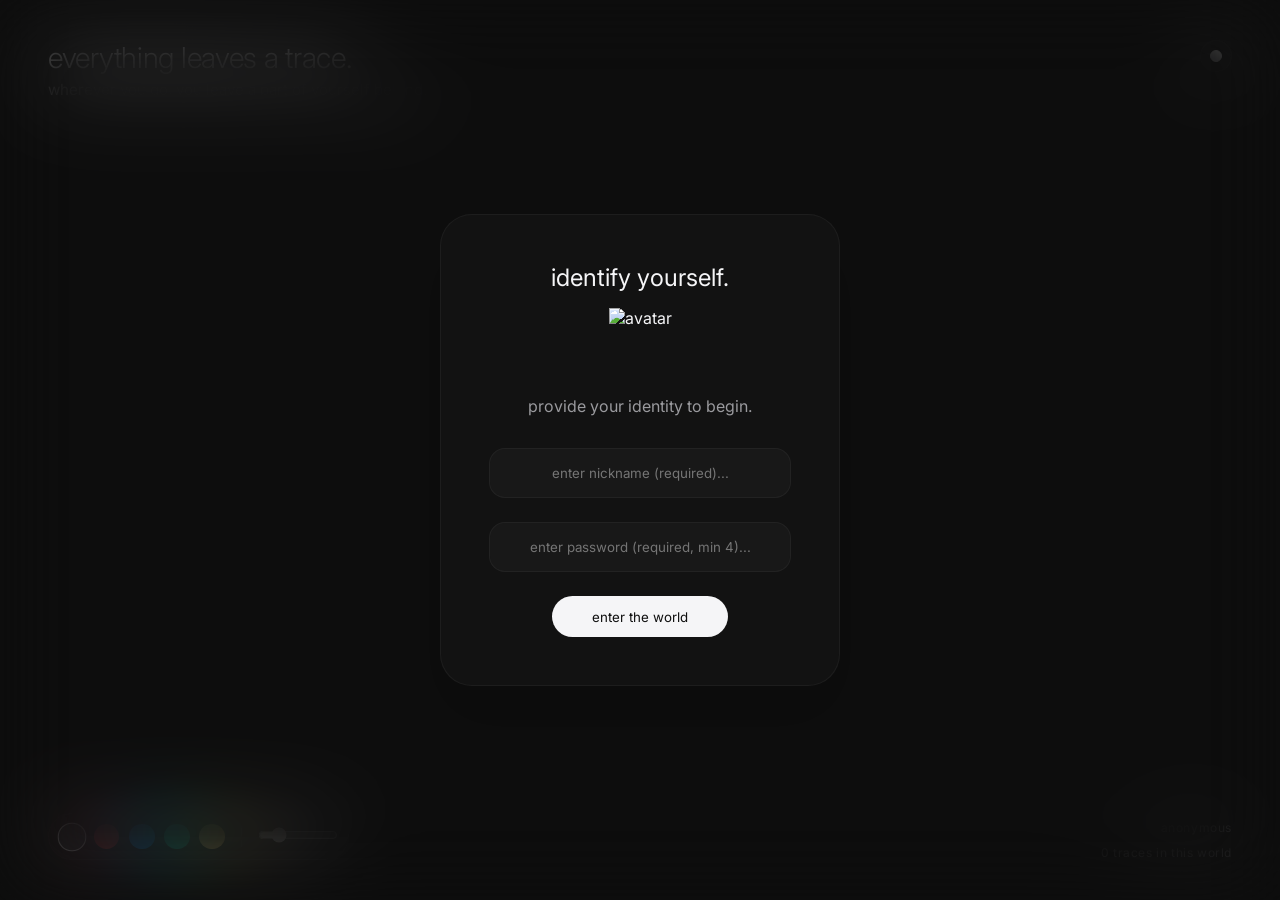
==== index.html @ c02dc0f2 "feat: bulletproof mandatory auth with server-side validation and 4-char password requirement" ====
<!DOCTYPE html>
<html lang="en">

<head>
    <meta charset="UTF-8">
    <meta name="viewport" content="width=device-width, initial-scale=1.0">
    <title>leaving a trace | every step matters</title>
    <script src="https://js.pusher.com/8.3.0/pusher.min.js"></script>
    <link rel="stylesheet" href="style.css">
</head>

<body data-theme="dark">
    <!-- identity setup modal -->
    <div id="identity-modal" class="modal">
        <div class="modal-content">
            <h2>identify yourself.</h2>
            <div id="setup-avatar-preview" class="pixel-avatar-small"
                style="margin: 0 auto 1.5rem auto; width: 64px; height: 64px;"></div>
            <p>provide your identity to begin.</p>
            <input type="text" id="nickname-input" placeholder="enter nickname (required)..." maxlength="15">
            <input type="password" id="user-password-input" placeholder="enter password (required, min 4)...">
            <button id="save-identity">enter the world</button>
        </div>
    </div>

    <!-- admin login modal -->
    <div id="admin-modal" class="modal hidden">
        <div class="modal-content">
            <h2>administrator access.</h2>
            <p>restricted world management</p>
            <input type="password" id="admin-password-input" placeholder="enter passphrase...">
            <button id="admin-login-btn">identify admin</button>
            <p id="admin-login-error" style="color: #d63031; font-size: 0.7rem; margin-top: 1rem; opacity: 0;"></p>
        </div>
    </div>

    <div id="app">
        <header>
            <div class="philosophical-header">
                <h1>everything leaves a trace.</h1>
                <p>wherever you go, you leave a part of yourself behind.</p>
                <button id="reset-btn" class="reset-link">clear this world</button>
            </div>
            <div class="top-right-controls">
                <button id="theme-toggle" class="icon-btn" aria-label="toggle theme">
                    <span class="mode-icon"></span>
                </button>
            </div>
        </header>

        <main id="trace-container">
            <div id="canvas-viewport">
                <div id="remote-cursors-layer" style="position: absolute; top:0; left:0; pointer-events: none;"></div>
                <canvas id="trace-canvas"></canvas>
            </div>

            <!-- hover tooltip -->
            <div id="trace-tooltip" class="tooltip hidden">
                <div id="tooltip-avatar" class="pixel-avatar-small"></div>
                <span id="tooltip-nickname"></span>
            </div>

            <div id="interface-overlay">
                <div class="controls-container">
                    <div class="color-picker">
                        <button class="color-btn active" data-color="#2d3436"
                            style="background-color: #2d3436;"></button>
                        <button class="color-btn" data-color="#d63031" style="background-color: #d63031;"></button>
                        <button class="color-btn" data-color="#0984e3" style="background-color: #0984e3;"></button>
                        <button class="color-btn" data-color="#00b894" style="background-color: #00b894;"></button>
                        <button class="color-btn" data-color="#fdcb6e" style="background-color: #fdcb6e;"></button>
                    </div>
                    <div class="divider"></div>
                    <div class="size-controls">
                        <input type="range" id="size-slider" min="4" max="24" value="8" step="1">
                    </div>
                </div>
            </div>
        </main>

        <footer>
            <div class="user-info">
                <div id="current-user-avatar" class="pixel-avatar-tiny"></div>
                <span id="current-user-nickname">anonymous</span>
            </div>
            <div class="stats">
                <span id="trace-count">0</span> traces in this world
            </div>
        </footer>
    </div>

    <link href="https://fonts.googleapis.com/css2?family=Inter:wght@300;400;500;600&display=swap" rel="stylesheet">
    <script src="app.js" type="module"></script>
</body>

</html>
---- style.css ----
:root {
    --bg-color: #fcfcfc;
    --text-primary: #1d1d1f;
    --text-secondary: #86868b;
    --accent: #2d3436;
    --picker-bg: rgba(255, 255, 255, 0.82);
    --font-sf: "SF Pro Display", "SF Pro Text", "Inter", -apple-system, BlinkMacSystemFont, "Segoe UI", Roboto, Helvetica, Arial, sans-serif;
    --modal-bg: rgba(255, 255, 255, 0.9);
}

[data-theme="dark"] {
    --bg-color: #0f0f0f;
    --text-primary: #f5f5f7;
    --text-secondary: #9a9a9e;
    --accent: #f5f5f7;
    --picker-bg: rgba(20, 20, 20, 0.85);
    --modal-bg: rgba(20, 20, 20, 0.95);
}

* {
    margin: 0;
    padding: 0;
    box-sizing: border-box;
    text-transform: lowercase;
}

body {
    font-family: var(--font-sf);
    background-color: var(--bg-color);
    color: var(--text-primary);
    overflow: hidden;
    height: 100vh;
    width: 100vw;
    transition: background-color 0.4s ease;
    cursor: crosshair;

    /* REPEATING TEXTURE - MOVED FROM BEFORE TO BODY FOR VISIBILITY */
    background-image: url("https://images.unsplash.com/photo-1586075010633-247fe1bd693b?auto=format&fit=crop&q=80&w=2000");
    background-repeat: repeat;
    background-size: 1000px;
    background-attachment: fixed;
}

[data-theme="dark"] body {
    background-blend-mode: soft-light;
    filter: brightness(0.95);
}

/* Real-time Presence Cursors */
.remote-cursor {
    position: absolute;
    pointer-events: none;
    z-index: 999;
    transition: transform 0.1s linear;
    will-change: transform;
}

.ghost-crayon {
    width: 24px;
    height: 24px;
    filter: drop-shadow(0 2px 4px rgba(0, 0, 0, 0.1));
}

.cursor-label {
    position: absolute;
    top: 28px;
    left: 12px;
    display: flex;
    align-items: center;
    gap: 0.4rem;
    background: var(--picker-bg);
    padding: 0.2rem 0.5rem;
    border-radius: 2rem;
    font-size: 0.65rem;
    white-space: nowrap;
    box-shadow: 0 4px 10px rgba(0, 0, 0, 0.05);
    backdrop-filter: blur(5px);
    border: 1px solid rgba(128, 128, 128, 0.1);
}

.cursor-avatar {
    width: 14px;
    height: 14px;
    border-radius: 50%;
    overflow: hidden;
}

/* Administrative & Overlay Logic */

/* Admin Logic - Only show clear button in admin mode */
.reset-link {
    display: none;
}

body.is-admin .reset-link {
    display: block !important;
}

/* Admin Overrides */
body.is-admin {
    cursor: default !important;
}

body.is-admin main {
    cursor: default !important;
}

body.is-admin #interface-overlay {
    display: none !important;
}

.admin-dashboard {
    display: flex;
    gap: 1.5rem;
    padding: 1rem;
    background: var(--picker-bg);
    border-radius: 1rem;
    backdrop-filter: blur(20px);
    border: 1px solid rgba(128, 128, 128, 0.1);
    box-shadow: 0 10px 30px rgba(0, 0, 0, 0.05);
}

.stat-group {
    display: flex;
    flex-direction: column;
    align-items: flex-start;
}

.stat-label {
    font-size: 0.65rem;
    text-transform: uppercase;
    letter-spacing: 0.05em;
    color: var(--text-secondary);
    margin-bottom: 0.2rem;
}

.admin-view {
    bottom: 2rem !important;
}

/* Modal Styling */
.modal {
    position: fixed;
    top: 0;
    left: 0;
    width: 100%;
    height: 100%;
    background: rgba(0, 0, 0, 0.1);
    backdrop-filter: blur(40px);
    -webkit-backdrop-filter: blur(40px);
    display: flex;
    align-items: center;
    justify-content: center;
    z-index: 5000;
    transition: opacity 0.5s, visibility 0.5s;
}

.modal.hidden {
    opacity: 0;
    visibility: hidden;
    pointer-events: none;
}

.modal-content {
    background: var(--modal-bg);
    padding: 3rem;
    border-radius: 2rem;
    text-align: center;
    box-shadow: 0 30px 60px rgba(0, 0, 0, 0.12);
    max-width: 400px;
    width: 90%;
    border: 1px solid rgba(128, 128, 128, 0.1);
}

.modal-content h2 {
    font-size: 1.5rem;
    margin-bottom: 1rem;
    font-weight: 400;
}

.modal-content p {
    color: var(--text-secondary);
    margin-bottom: 2rem;
}

.modal-content input {
    width: 100%;
    padding: 1rem;
    background: rgba(128, 128, 128, 0.05);
    border: 1px solid rgba(128, 128, 128, 0.1);
    border-radius: 1rem;
    color: var(--text-primary);
    font-family: var(--font-sf);
    margin-bottom: 1.5rem;
    outline: none;
    text-align: center;
}

.modal-content button {
    padding: 0.8rem 2.5rem;
    background: var(--text-primary);
    color: var(--bg-color);
    border: none;
    border-radius: 2rem;
    cursor: pointer;
    font-family: var(--font-sf);
    transition: transform 0.2s;
}

.modal-content button:hover {
    transform: scale(1.05);
}

header {
    display: flex;
    justify-content: space-between;
    padding: 2.5rem 3rem;
    z-index: 100;
    pointer-events: none;
    position: fixed;
    top: 0;
    width: 100%;
}

.philosophical-header {
    pointer-events: auto;
}

.top-right-controls {
    pointer-events: auto;
    display: flex;
    align-items: flex-start;
}

.philosophical-header h1 {
    font-size: 1.8rem;
    font-weight: 300;
    letter-spacing: -0.01em;
    margin-bottom: 0.25rem;
}

.philosophical-header p {
    font-size: 0.95rem;
    color: var(--text-secondary);
    max-width: 400px;
    line-height: 1.4;
    margin-bottom: 0.75rem;
}

.reset-link {
    background: none;
    border: none;
    color: var(--text-secondary);
    font-family: var(--font-sf);
    font-size: 0.8rem;
    cursor: pointer;
    text-decoration: underline;
    opacity: 0.5;
    transition: opacity 0.2s;
    padding: 0;
    margin-right: 1rem;
}

.reset-link:hover {
    opacity: 1;
}

.icon-btn {
    background: var(--picker-bg);
    border: 1px solid rgba(128, 128, 128, 0.1);
    cursor: pointer;
    width: 32px;
    height: 32px;
    border-radius: 50%;
    display: flex;
    align-items: center;
    justify-content: center;
    transition: transform 0.2s, background 0.2s;
    backdrop-filter: blur(10px);
}

.mode-icon {
    width: 12px;
    height: 12px;
    border-radius: 50%;
    border: 1.5px solid var(--text-primary);
    transition: background 0.3s;
}

[data-theme="dark"] .mode-icon {
    background: var(--text-primary);
}

main {
    height: 100vh;
    width: 100vw;
    position: relative;
    cursor: inherit;
    overflow: hidden;
    /* Header/Footer/Overlays stay fixed */
}

#canvas-viewport {
    width: 100%;
    height: 100%;
    overflow: auto;
    /* Enable scrolling */
    -webkit-overflow-scrolling: touch;
}

#trace-canvas {
    display: block;
    /* Define world size (larger than viewport for scrollability) */
    width: 3000px;
    height: 3000px;
    background: transparent;
}

#interface-overlay {
    position: absolute;
    bottom: 2.5rem;
    left: 3rem;
    z-index: 20;
}

.controls-container {
    background: var(--picker-bg);
    backdrop-filter: blur(30px);
    -webkit-backdrop-filter: blur(30px);
    padding: 0.6rem;
    border-radius: 3rem;
    box-shadow: 0 10px 40px rgba(0, 0, 0, 0.06);
    border: 1px solid rgba(128, 128, 128, 0.08);
    display: flex;
    align-items: center;
    gap: 1rem;
}

.color-picker {
    display: flex;
    gap: 0.6rem;
}

.color-btn {
    width: 1.6rem;
    height: 1.6rem;
    border-radius: 50%;
    border: 1.5px solid transparent;
    cursor: pointer;
    transition: transform 0.2s;
}

.color-btn.active {
    border-color: var(--text-primary);
    transform: scale(1.1);
}

.divider {
    width: 1px;
    height: 20px;
    background: rgba(128, 128, 128, 0.15);
}

.size-controls input {
    width: 80px;
    cursor: pointer;
    accent-color: var(--text-primary);
}

/* Avatar Styling */
.pixel-avatar-tiny {
    width: 20px;
    height: 20px;
}

.pixel-avatar-small {
    width: 28px;
    height: 28px;
}

.pixel-avatar-tiny img,
.pixel-avatar-small img {
    width: 100%;
    height: 100%;
    object-fit: contain;
    image-rendering: pixelated;
    /* Maintain waxy/pixel feel */
}

/* Tooltip */
.tooltip {
    position: absolute;
    pointer-events: none;
    z-index: 1000;
    background: var(--picker-bg);
    backdrop-filter: blur(10px);
    padding: 0.4rem 0.8rem;
    border-radius: 1rem;
    display: flex;
    align-items: center;
    gap: 0.5rem;
    box-shadow: 0 4px 15px rgba(0, 0, 0, 0.1);
    border: 1px solid rgba(128, 128, 128, 0.1);
    font-size: 0.8rem;
    transition: opacity 0.2s;
}

.tooltip.hidden {
    opacity: 0;
}

footer {
    position: fixed;
    bottom: 2.5rem;
    right: 3rem;
    color: var(--text-secondary);
    font-size: 0.75rem;
    letter-spacing: 0.05em;
    pointer-events: none;
    display: flex;
    flex-direction: column;
    align-items: flex-end;
    gap: 0.5rem;
}

.user-info {
    display: flex;
    align-items: center;
    gap: 0.4rem;
    opacity: 0.8;
}

.stats {
    opacity: 0.5;
}

/* Mobile Responsiveness */
@media (max-width: 768px) {
    header {
        position: fixed;
        padding: 1.5rem;
        flex-direction: row;
        justify-content: space-between;
        align-items: flex-start;
        width: 100%;
        background: none;
        pointer-events: none;
    }

    .philosophical-header {
        pointer-events: auto;
        max-width: 60%;
    }

    .philosophical-header h1 {
        font-size: 1.1rem;
    }

    .philosophical-header p {
        font-size: 0.75rem;
        line-height: 1.3;
    }

    .top-right-controls {
        position: relative;
        top: 0;
        right: 0;
        pointer-events: auto;
    }

    #interface-overlay {
        position: fixed;
        bottom: 1.5rem;
        left: 1.5rem;
        transform: none;
        z-index: 100;
    }

    .controls-container {
        padding: 0.4rem;
        gap: 0.4rem;
    }

    #remote-cursors-layer,
    #trace-canvas {
        /* Zoomed out for phone */
        transform: scale(0.5);
        transform-origin: top left;
        width: 3000px;
        height: 3000px;
    }

    #canvas-viewport {
        position: absolute;
        top: 0;
        left: 0;
        width: 100%;
        height: 100%;
        overflow: auto;
    }

    footer {
        position: fixed;
        bottom: 1.5rem;
        right: 1.5rem;
        padding: 0;
        width: auto;
        pointer-events: none;
    }

    .user-info {
        pointer-events: auto;
        justify-content: flex-end;
    }
}

/* Touch device adjustments */
@media (hover: none) {
    body {
        cursor: crosshair;
    }

    .tooltip {
        display: none !important;
    }

    .color-btn:active,
    .icon-btn:active {
        transform: scale(0.9);
    }
}
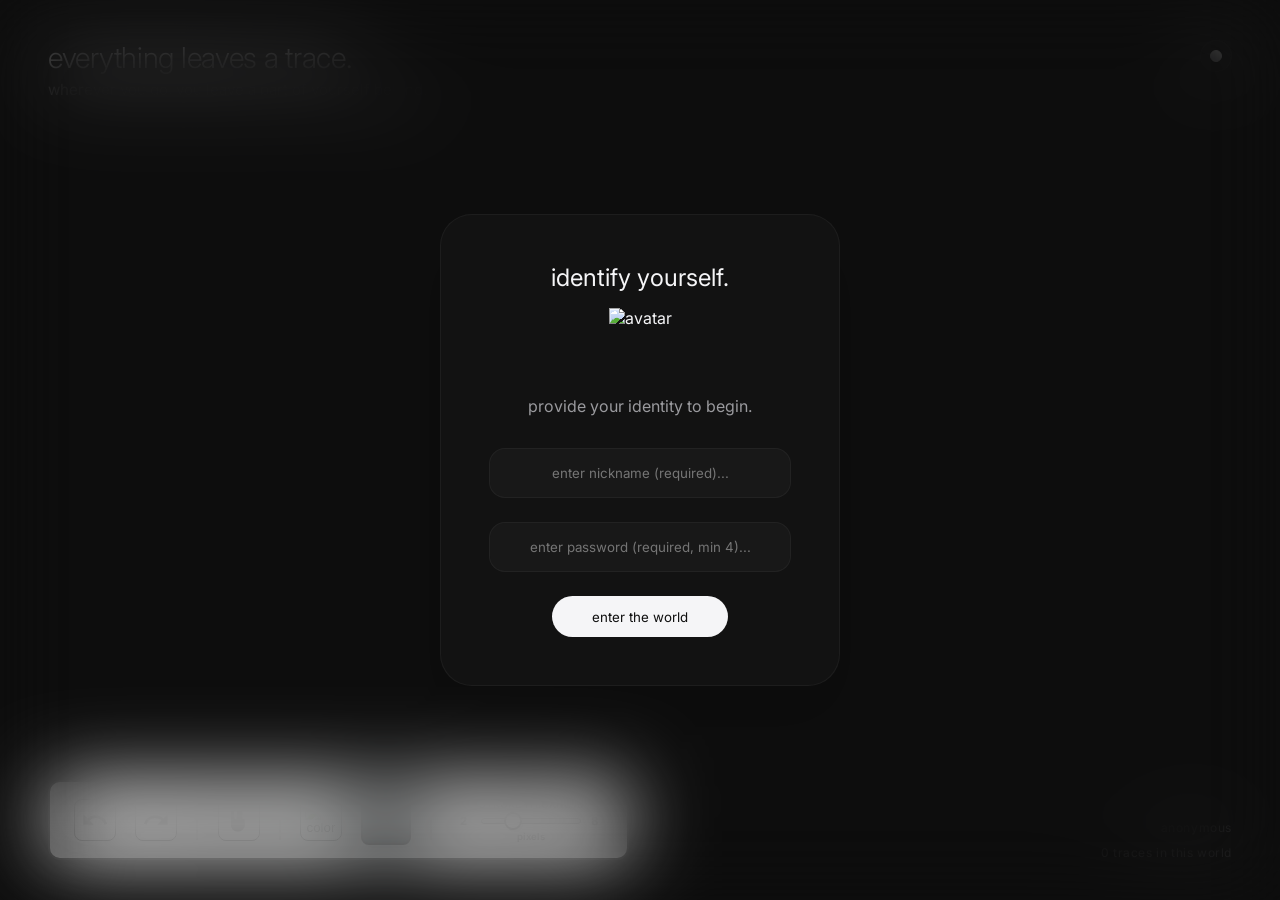
==== commit 2f24370b: "feat: overhaul color panel with sketchy aesthetic and pro drawing tools" ====
--- a/index.html
+++ b/index.html
@@ -61,18 +61,43 @@
             </div>
 
             <div id="interface-overlay">
-                <div class="controls-container">
-                    <div class="color-picker">
-                        <button class="color-btn active" data-color="#2d3436"
-                            style="background-color: #2d3436;"></button>
-                        <button class="color-btn" data-color="#d63031" style="background-color: #d63031;"></button>
-                        <button class="color-btn" data-color="#0984e3" style="background-color: #0984e3;"></button>
-                        <button class="color-btn" data-color="#00b894" style="background-color: #00b894;"></button>
-                        <button class="color-btn" data-color="#fdcb6e" style="background-color: #fdcb6e;"></button>
+                <div class="controls-container sketchy-toolbar">
+                    <button id="undo-btn" class="tool-btn" title="undo">
+                        <svg viewBox="0 0 24 24">
+                            <path
+                                d="M12.5 8c-2.65 0-5.05.99-6.9 2.6L2 7v9h9l-3.62-3.62c1.39-1.16 3.16-1.88 5.12-1.88 3.54 0 6.55 2.31 7.6 5.5l2.37-.78C21.08 11.03 17.15 8 12.5 8z" />
+                        </svg>
+                    </button>
+                    <button id="redo-btn" class="tool-btn" title="redo">
+                        <svg viewBox="0 0 24 24">
+                            <path
+                                d="M18.4 10.6C16.55 8.99 14.15 8 11.5 8c-4.65 0-8.58 3.03-9.96 7.22L3.9 16c1.05-3.19 4.05-5.5 7.6-5.5 1.95 0 3.73.72 5.12 1.88L13 16h9V7l-3.6 3.6z" />
+                        </svg>
+                    </button>
+                    <div class="tool-divider"></div>
+                    <button id="pan-btn" class="tool-btn" title="pan world">
+                        <svg viewBox="0 0 24 24">
+                            <path
+                                d="M13 11V5.5c0-.83-.67-1.5-1.5-1.5S10 4.67 10 5.5V11H8V5.5C8 4.67 7.33 4 6.5 4S5 4.67 5 5.5V16c0 3.31 2.69 6 6 6s6-2.69 6-6v-5h-2V5.5c0-.83-.67-1.5-1.5-1.5S12 4.67 12 5.5V11h-1z" />
+                        </svg>
+                    </button>
+                    <div class="tool-divider"></div>
+                    <div class="color-picker-wrapper">
+                        <button id="color-picker-trigger" class="tool-btn no-padding">
+                            <img src="https://api.iconify.design/pixelarticons:color-picker.svg" alt="color palette">
+                        </button>
+                        <input type="color" id="native-color-picker" value="#2d3436" style="display:none">
                     </div>
-                    <div class="divider"></div>
-                    <div class="size-controls">
-                        <input type="range" id="size-slider" min="4" max="24" value="8" step="1">
+                    <div id="color-preview" class="sketchy-preview"></div>
+                    <div class="tool-divider"></div>
+                    <div class="thickness-group">
+                        <span class="thickness-label">stroke thickness</span>
+                        <div class="thickness-slider-wrap">
+                            <span class="value-hint">2</span>
+                            <input type="range" id="size-slider" min="2" max="24" value="8" step="1">
+                            <span class="value-hint" id="current-size-hint">8</span>
+                        </div>
+                        <span class="thickness-footer">pixels</span>
                     </div>
                 </div>
             </div>
--- a/style.css
+++ b/style.css
@@ -14,6 +14,7 @@
     --text-secondary: #9a9a9e;
     --accent: #f5f5f7;
     --picker-bg: rgba(20, 20, 20, 0.85);
+    --toolbar-border: #f5f5f7;
     --modal-bg: rgba(20, 20, 20, 0.95);
 }
 
@@ -323,48 +324,139 @@
     z-index: 20;
 }
 
-.controls-container {
-    background: var(--picker-bg);
-    backdrop-filter: blur(30px);
-    -webkit-backdrop-filter: blur(30px);
-    padding: 0.6rem;
-    border-radius: 3rem;
-    box-shadow: 0 10px 40px rgba(0, 0, 0, 0.06);
-    border: 1px solid rgba(128, 128, 128, 0.08);
-    display: flex;
-    align-items: center;
-    gap: 1rem;
-}
-
-.color-picker {
-    display: flex;
+/* New Sketchy Toolbar */
+.sketchy-toolbar {
+    background: #e8e8e8;
+    padding: 0.8rem 1.5rem;
+    border-radius: 12px;
+    border: 2px solid #222;
+    display: flex;
+    align-items: center;
+    gap: 1.2rem;
+    box-shadow: 4px 4px 0px rgba(0, 0, 0, 0.1);
+    position: relative;
+}
+
+.tool-btn {
+    background: none;
+    border: 1.5px solid #333;
+    border-radius: 8px;
+    width: 42px;
+    height: 42px;
+    display: flex;
+    align-items: center;
+    justify-content: center;
+    cursor: pointer;
+    transition: all 0.15s;
+    background: #fdfdfd;
+    padding: 6px;
+}
+
+.tool-btn svg {
+    width: 100%;
+    height: 100%;
+    fill: #333;
+}
+
+.tool-btn:hover {
+    transform: translateY(-2px);
+    box-shadow: 2px 2px 0px #333;
+}
+
+.tool-btn:active {
+    transform: translate(1px, 1px);
+    box-shadow: 0px 0px 0px #333;
+}
+
+.tool-btn.active {
+    background: #d0d0d0;
+    box-shadow: inset 2px 2px 4px rgba(0, 0, 0, 0.1);
+}
+
+.tool-divider {
+    width: 2px;
+    height: 40px;
+    background: #333;
+    opacity: 0.2;
+}
+
+.sketchy-preview {
+    width: 50px;
+    height: 50px;
+    border: 2px solid #222;
+    border-radius: 8px;
+    background-color: #2d3436;
+    /* Sketchy texture overlay */
+    background-image: url("data:image/svg+xml,%3Csvg width='100' height='100' viewBox='0 0 100 100' xmlns='http://www.w3.org/2000/svg'%3E%3Cpath d='M0 0l100 100M100 0L0 100' stroke='rgba(0,0,0,0.1)' stroke-width='1' fill='none'/%3E%3C/svg%3E");
+    box-shadow: 3px 3px 0px rgba(0, 0, 0, 0.05);
+}
+
+.thickness-group {
+    display: flex;
+    flex-direction: column;
+    align-items: center;
+    gap: 0.2rem;
+    padding-left: 0.5rem;
+}
+
+.thickness-label {
+    font-size: 0.65rem;
+    font-weight: 700;
+    text-transform: uppercase;
+    color: #333;
+}
+
+.thickness-footer {
+    font-size: 0.6rem;
+    font-weight: 600;
+    color: #666;
+}
+
+.thickness-slider-wrap {
+    display: flex;
+    align-items: center;
     gap: 0.6rem;
 }
 
-.color-btn {
-    width: 1.6rem;
-    height: 1.6rem;
+.value-hint {
+    font-size: 0.7rem;
+    font-weight: 800;
+    color: #444;
+    min-width: 12px;
+}
+
+#size-slider {
+    -webkit-appearance: none;
+    appearance: none;
+    width: 100px;
+    height: 6px;
+    background: #ccc;
+    border-radius: 10px;
+    outline: none;
+    border: 1.5px solid #222;
+}
+
+#size-slider::-webkit-slider-thumb {
+    -webkit-appearance: none;
+    appearance: none;
+    width: 18px;
+    height: 18px;
     border-radius: 50%;
-    border: 1.5px solid transparent;
+    background: #fff;
+    border: 2px solid #222;
     cursor: pointer;
-    transition: transform 0.2s;
-}
-
-.color-btn.active {
-    border-color: var(--text-primary);
-    transform: scale(1.1);
-}
-
-.divider {
-    width: 1px;
-    height: 20px;
-    background: rgba(128, 128, 128, 0.15);
-}
-
-.size-controls input {
-    width: 80px;
-    cursor: pointer;
-    accent-color: var(--text-primary);
+    box-shadow: 2px 2px 0px rgba(0, 0, 0, 0.1);
+}
+
+.tool-btn.no-padding {
+    padding: 0;
+    overflow: hidden;
+}
+
+.tool-btn img {
+    width: 100%;
+    height: 100%;
+    padding: 4px;
 }
 
 /* Avatar Styling */
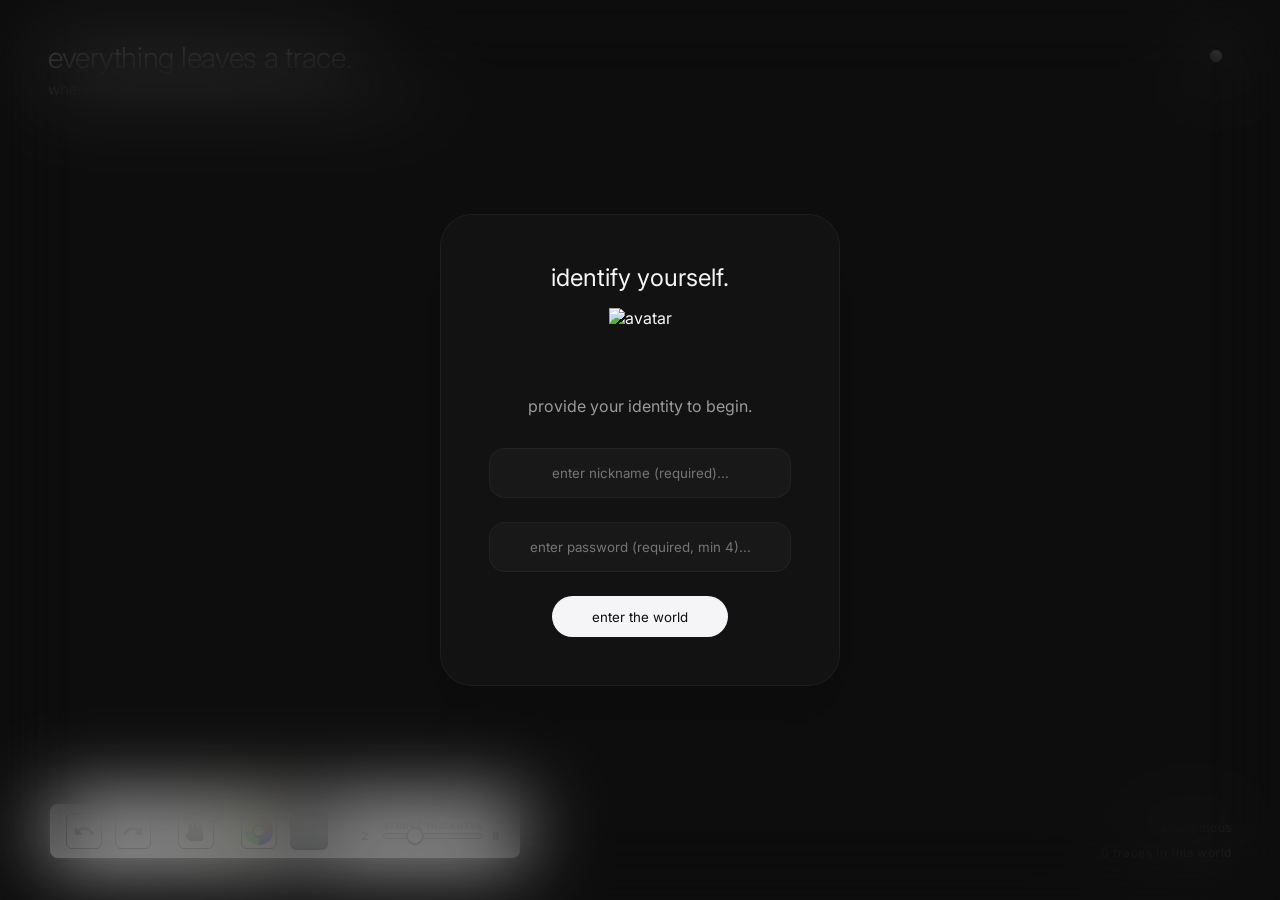
==== commit d153f349: "style: refine toolbar dimensions and fix color wheel icon" ====
--- a/index.html
+++ b/index.html
@@ -78,13 +78,19 @@
                     <button id="pan-btn" class="tool-btn" title="pan world">
                         <svg viewBox="0 0 24 24">
                             <path
-                                d="M13 11V5.5c0-.83-.67-1.5-1.5-1.5S10 4.67 10 5.5V11H8V5.5C8 4.67 7.33 4 6.5 4S5 4.67 5 5.5V16c0 3.31 2.69 6 6 6s6-2.69 6-6v-5h-2V5.5c0-.83-.67-1.5-1.5-1.5S12 4.67 12 5.5V11h-1z" />
+                                d="M18 11V7a2 2 0 0 0-4 0v3h-1V5a2 2 0 0 0-4 0v5h-1V6a2 2 0 0 0-4 0v6.1c-.9.2-1.6.8-1.9 1.7l-1.1 3.2c-.3 1 .1 2.1.9 2.8l2.9 2.5a4 4 0 0 0 2.6 1L17 23a3 3 0 0 0 3-3V13a2 2 0 0 0-2-2z" />
                         </svg>
                     </button>
                     <div class="tool-divider"></div>
                     <div class="color-picker-wrapper">
-                        <button id="color-picker-trigger" class="tool-btn no-padding">
-                            <img src="https://api.iconify.design/pixelarticons:color-picker.svg" alt="color palette">
+                        <button id="color-picker-trigger" class="tool-btn no-padding wheel-trigger">
+                            <svg viewBox="0 0 24 24" class="pixel-wheel">
+                                <path d="M12 2v10h10a10 10 0 0 0-10-10z" fill="#ff0000" />
+                                <path d="M12 2a10 10 0 0 0-10 10h10V2z" fill="#ffff00" />
+                                <path d="M2 12a10 10 0 0 0 10 10V12H2z" fill="#00ff00" />
+                                <path d="M12 12v10a10 10 0 0 0 10-10H12z" fill="#0000ff" />
+                                <circle cx="12" cy="12" r="4" fill="#ffffff" stroke="#1a1a1a" stroke-width="1.5" />
+                            </svg>
                         </button>
                         <input type="color" id="native-color-picker" value="#2d3436" style="display:none">
                     </div>
--- a/style.css
+++ b/style.css
@@ -324,92 +324,93 @@
     z-index: 20;
 }
 
-/* New Sketchy Toolbar */
+/* New Sketchy Toolbar - Refined & Compact */
 .sketchy-toolbar {
-    background: #e8e8e8;
-    padding: 0.8rem 1.5rem;
-    border-radius: 12px;
-    border: 2px solid #222;
-    display: flex;
-    align-items: center;
-    gap: 1.2rem;
-    box-shadow: 4px 4px 0px rgba(0, 0, 0, 0.1);
+    background: #f0f0f0;
+    padding: 0.5rem 1rem;
+    border-radius: 10px;
+    border: 2px solid #1a1a1a;
+    display: flex;
+    align-items: center;
+    gap: 0.8rem;
+    box-shadow: 3px 3px 0px rgba(0, 0, 0, 0.1);
     position: relative;
 }
 
 .tool-btn {
-    background: none;
+    background: #fff;
     border: 1.5px solid #333;
-    border-radius: 8px;
-    width: 42px;
-    height: 42px;
+    border-radius: 6px;
+    width: 36px;
+    height: 36px;
     display: flex;
     align-items: center;
     justify-content: center;
     cursor: pointer;
-    transition: all 0.15s;
-    background: #fdfdfd;
+    transition: all 0.1s;
     padding: 6px;
 }
 
 .tool-btn svg {
     width: 100%;
     height: 100%;
-    fill: #333;
+    fill: #1a1a1a;
 }
 
 .tool-btn:hover {
-    transform: translateY(-2px);
-    box-shadow: 2px 2px 0px #333;
+    transform: translate(-1px, -1px);
+    box-shadow: 2px 2px 0px #1a1a1a;
 }
 
 .tool-btn:active {
     transform: translate(1px, 1px);
-    box-shadow: 0px 0px 0px #333;
+    box-shadow: 0px 0px 0px #1a1a1a;
 }
 
 .tool-btn.active {
-    background: #d0d0d0;
-    box-shadow: inset 2px 2px 4px rgba(0, 0, 0, 0.1);
+    background: #1a1a1a;
+    border-color: #1a1a1a;
+}
+
+.tool-btn.active svg {
+    fill: #fff;
 }
 
 .tool-divider {
-    width: 2px;
-    height: 40px;
+    width: 1.5px;
+    height: 32px;
     background: #333;
-    opacity: 0.2;
+    opacity: 0.1;
 }
 
 .sketchy-preview {
-    width: 50px;
-    height: 50px;
-    border: 2px solid #222;
-    border-radius: 8px;
+    width: 38px;
+    height: 38px;
+    border: 2px solid #1a1a1a;
+    border-radius: 6px;
     background-color: #2d3436;
-    /* Sketchy texture overlay */
     background-image: url("data:image/svg+xml,%3Csvg width='100' height='100' viewBox='0 0 100 100' xmlns='http://www.w3.org/2000/svg'%3E%3Cpath d='M0 0l100 100M100 0L0 100' stroke='rgba(0,0,0,0.1)' stroke-width='1' fill='none'/%3E%3C/svg%3E");
-    box-shadow: 3px 3px 0px rgba(0, 0, 0, 0.05);
 }
 
 .thickness-group {
     display: flex;
     flex-direction: column;
     align-items: center;
-    gap: 0.2rem;
-    padding-left: 0.5rem;
+    padding-left: 0.4rem;
 }
 
 .thickness-label {
-    font-size: 0.65rem;
-    font-weight: 700;
+    font-size: 0.55rem;
+    font-weight: 800;
     text-transform: uppercase;
     color: #333;
+    letter-spacing: 0.05em;
+    margin-bottom: -2px;
 }
 
 .thickness-footer {
-    font-size: 0.6rem;
-    font-weight: 600;
-    color: #666;
+    display: none;
+    /* Hide 'pixels' text to save space */
 }
 
 .thickness-slider-wrap {
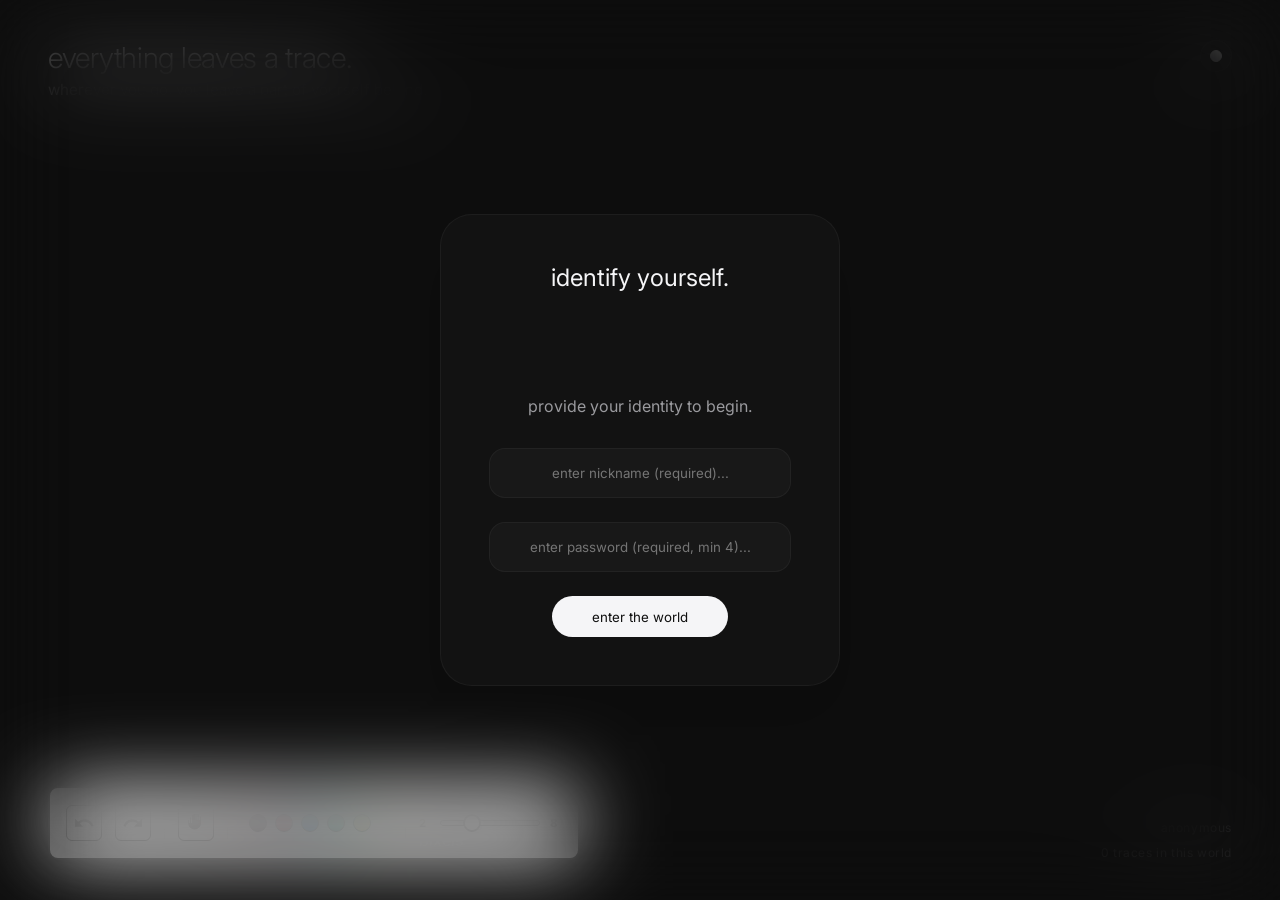
==== commit d3010adb: "Refine mobile UI, toolbar styles, and identity modal logic" ====
--- a/index.html
+++ b/index.html
@@ -78,22 +78,19 @@
                     <button id="pan-btn" class="tool-btn" title="pan world">
                         <svg viewBox="0 0 24 24">
                             <path
-                                d="M18 11V7a2 2 0 0 0-4 0v3h-1V5a2 2 0 0 0-4 0v5h-1V6a2 2 0 0 0-4 0v6.1c-.9.2-1.6.8-1.9 1.7l-1.1 3.2c-.3 1 .1 2.1.9 2.8l2.9 2.5a4 4 0 0 0 2.6 1L17 23a3 3 0 0 0 3-3V13a2 2 0 0 0-2-2z" />
+                                d="M11 1.5c.3 0 .5.2.5.5v7h1v-7a.5.5 0 0 1 1 0v7h1v-6a.5.5 0 0 1 1 0v6h1v-4a.5.5 0 0 1 1 0v7c0 4-3 7-7 7s-7-3-7-7v-3a.5.5 0 0 1 1 0v3h1v-6a.5.5 0 0 1 1 0v6h1v-8a.5.5 0 0 1 .5-.5z"
+                                fill="#000" />
                         </svg>
                     </button>
                     <div class="tool-divider"></div>
-                    <div class="color-picker-wrapper">
-                        <button id="color-picker-trigger" class="tool-btn no-padding wheel-trigger">
-                            <svg viewBox="0 0 24 24" class="pixel-wheel">
-                                <path d="M12 2v10h10a10 10 0 0 0-10-10z" fill="#ff0000" />
-                                <path d="M12 2a10 10 0 0 0-10 10h10V2z" fill="#ffff00" />
-                                <path d="M2 12a10 10 0 0 0 10 10V12H2z" fill="#00ff00" />
-                                <path d="M12 12v10a10 10 0 0 0 10-10H12z" fill="#0000ff" />
-                                <circle cx="12" cy="12" r="4" fill="#ffffff" stroke="#1a1a1a" stroke-width="1.5" />
-                            </svg>
-                        </button>
-                        <input type="color" id="native-color-picker" value="#2d3436" style="display:none">
+                    <div class="color-palette">
+                        <button class="color-btn" data-color="#2d3436" style="background:#2d3436"></button>
+                        <button class="color-btn" data-color="#d63031" style="background:#d63031"></button>
+                        <button class="color-btn" data-color="#0984e3" style="background:#0984e3"></button>
+                        <button class="color-btn" data-color="#00b894" style="background:#00b894"></button>
+                        <button class="color-btn" data-color="#fdcb6e" style="background:#fdcb6e"></button>
                     </div>
+                    <input type="color" id="native-color-picker" value="#2d3436" style="display:none">
                     <div id="color-preview" class="sketchy-preview"></div>
                     <div class="tool-divider"></div>
                     <div class="thickness-group">
--- a/style.css
+++ b/style.css
@@ -171,6 +171,23 @@
     max-width: 400px;
     width: 90%;
     border: 1px solid rgba(128, 128, 128, 0.1);
+}
+
+@media (max-width: 768px) {
+    .modal-content {
+        padding: 2rem 1.5rem;
+        border-radius: 1.5rem;
+        width: 85%;
+    }
+
+    .modal-content h2 {
+        font-size: 1.3rem;
+    }
+
+    .modal-content p {
+        font-size: 0.85rem;
+        margin-bottom: 1.5rem;
+    }
 }
 
 .modal-content h2 {
@@ -383,34 +400,39 @@
     opacity: 0.1;
 }
 
-.sketchy-preview {
-    width: 38px;
-    height: 38px;
-    border: 2px solid #1a1a1a;
-    border-radius: 6px;
-    background-color: #2d3436;
-    background-image: url("data:image/svg+xml,%3Csvg width='100' height='100' viewBox='0 0 100 100' xmlns='http://www.w3.org/2000/svg'%3E%3Cpath d='M0 0l100 100M100 0L0 100' stroke='rgba(0,0,0,0.1)' stroke-width='1' fill='none'/%3E%3C/svg%3E");
-}
-
-.thickness-group {
-    display: flex;
-    flex-direction: column;
-    align-items: center;
-    padding-left: 0.4rem;
-}
-
-.thickness-label {
-    font-size: 0.55rem;
-    font-weight: 800;
-    text-transform: uppercase;
-    color: #333;
-    letter-spacing: 0.05em;
-    margin-bottom: -2px;
-}
-
-.thickness-footer {
-    display: none;
-    /* Hide 'pixels' text to save space */
+/* Toolbar Color Palette */
+.color-palette {
+    display: flex;
+    gap: 0.5rem;
+    padding: 0 0.5rem;
+    align-items: center;
+}
+
+.color-btn {
+    width: 18px;
+    height: 18px;
+    border-radius: 50%;
+    border: 1.5px solid #222;
+    cursor: pointer;
+    transition: transform 0.15s cubic-bezier(0.4, 0, 0.2, 1);
+    position: relative;
+    padding: 0;
+}
+
+.color-btn:hover {
+    transform: scale(1.15);
+}
+
+.color-btn.active::after {
+    content: '';
+    position: absolute;
+    top: -3px;
+    left: -3px;
+    right: -3px;
+    bottom: -3px;
+    border: 1.5px solid #000;
+    border-radius: 50%;
+    pointer-events: none;
 }
 
 .thickness-slider-wrap {
@@ -531,7 +553,7 @@
 @media (max-width: 768px) {
     header {
         position: fixed;
-        padding: 1.5rem;
+        padding: 1.2rem 1.5rem;
         flex-direction: row;
         justify-content: space-between;
         align-items: flex-start;
@@ -542,16 +564,18 @@
 
     .philosophical-header {
         pointer-events: auto;
-        max-width: 60%;
+        max-width: 70%;
     }
 
     .philosophical-header h1 {
         font-size: 1.1rem;
+        font-weight: 400;
+        letter-spacing: -0.02em;
     }
 
     .philosophical-header p {
-        font-size: 0.75rem;
-        line-height: 1.3;
+        display: none;
+        /* Hide subtitle to save vertical space */
     }
 
     .top-right-controls {
@@ -564,19 +588,84 @@
     #interface-overlay {
         position: fixed;
         bottom: 1.5rem;
-        left: 1.5rem;
-        transform: none;
+        left: 50%;
+        transform: translateX(-50%);
+        /* Center the toolbar */
         z-index: 100;
-    }
-
-    .controls-container {
-        padding: 0.4rem;
-        gap: 0.4rem;
-    }
+        width: 90%;
+        max-width: 400px;
+    }
+
+    .sketchy-toolbar {
+        padding: 0.4rem 0.6rem;
+        gap: 0.5rem;
+        justify-content: space-between;
+        background: var(--picker-bg);
+        backdrop-filter: blur(20px);
+        border: 1px solid rgba(128, 128, 128, 0.2);
+        border-radius: 1.5rem;
+        box-shadow: 0 10px 30px rgba(0, 0, 0, 0.1);
+    }
+
+    .tool-btn {
+        width: 40px;
+        height: 40px;
+        border-radius: 50%;
+        padding: 9px;
+        background: transparent;
+        border: none;
+        box-shadow: none;
+        transition: background 0.2s, transform 0.2s;
+    }
+
+    .tool-btn.active {
+        background: var(--text-primary) !important;
+    }
+
+    .tool-btn.active svg {
+        fill: var(--bg-color) !important;
+    }
+
+    .tool-btn:active {
+        background: rgba(128, 128, 128, 0.1);
+        transform: scale(0.9);
+    }
+
+    .tool-divider {
+        height: 24px;
+        width: 1px;
+        background: var(--text-secondary);
+        opacity: 0.2;
+    }
+
+    .color-palette {
+        gap: 0.5rem;
+        padding: 0 0.2rem;
+    }
+
+    .color-btn {
+        width: 24px;
+        height: 24px;
+        border: 2px solid transparent;
+        box-shadow: 0 0 0 1px rgba(128, 128, 128, 0.2);
+    }
+
+    .color-btn.active {
+        transform: scale(1.2);
+        box-shadow: 0 0 0 2px var(--text-primary);
+    }
+
+    .thickness-group {
+        display: none;
+        /* Hide slider by default on mobile, or make it more compact */
+    }
+
+    /* Optional: Provide a way to change thickness via long-press or a separate toggle if needed, 
+       but for now we'll just simplify the mobile toolbar to the essentials. */
 
     #remote-cursors-layer,
     #trace-canvas {
-        /* Zoomed out for phone */
+        /* Zoomed out for phone - keeping current logic but ensuring it fills well */
         transform: scale(0.5);
         transform-origin: top left;
         width: 3000px;
@@ -594,16 +683,35 @@
 
     footer {
         position: fixed;
-        bottom: 1.5rem;
+        bottom: 1rem;
         right: 1.5rem;
         padding: 0;
         width: auto;
         pointer-events: none;
+        display: none;
+        /* Hide footer on very small screens to reduce clutter, or keep it minimal */
+    }
+
+    /* Show user info slightly differently if we want to keep it */
+    body:not(.is-admin) footer {
+        display: flex;
+        bottom: 5.5rem;
+        /* Above toolbar */
+        right: 1.5rem;
     }
 
     .user-info {
         pointer-events: auto;
         justify-content: flex-end;
+        background: var(--picker-bg);
+        padding: 0.3rem 0.6rem;
+        border-radius: 1rem;
+        backdrop-filter: blur(10px);
+        border: 1px solid rgba(128, 128, 128, 0.1);
+    }
+
+    .stats {
+        display: none;
     }
 }
 
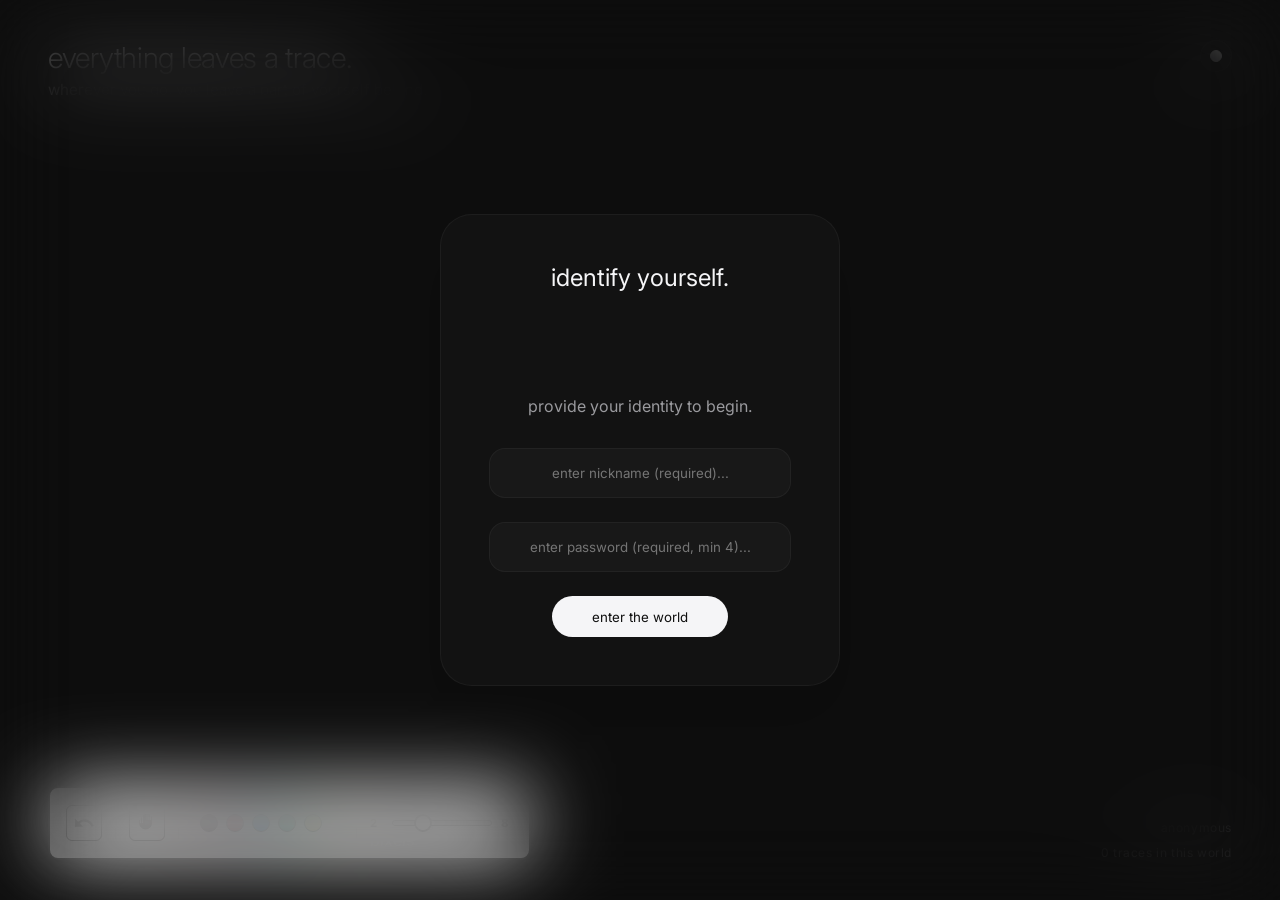
==== commit d0b5da32: "Fix global clear sync and remove redo button" ====
--- a/index.html
+++ b/index.html
@@ -68,12 +68,6 @@
                                 d="M12.5 8c-2.65 0-5.05.99-6.9 2.6L2 7v9h9l-3.62-3.62c1.39-1.16 3.16-1.88 5.12-1.88 3.54 0 6.55 2.31 7.6 5.5l2.37-.78C21.08 11.03 17.15 8 12.5 8z" />
                         </svg>
                     </button>
-                    <button id="redo-btn" class="tool-btn" title="redo">
-                        <svg viewBox="0 0 24 24">
-                            <path
-                                d="M18.4 10.6C16.55 8.99 14.15 8 11.5 8c-4.65 0-8.58 3.03-9.96 7.22L3.9 16c1.05-3.19 4.05-5.5 7.6-5.5 1.95 0 3.73.72 5.12 1.88L13 16h9V7l-3.6 3.6z" />
-                        </svg>
-                    </button>
                     <div class="tool-divider"></div>
                     <button id="pan-btn" class="tool-btn" title="pan world">
                         <svg viewBox="0 0 24 24">
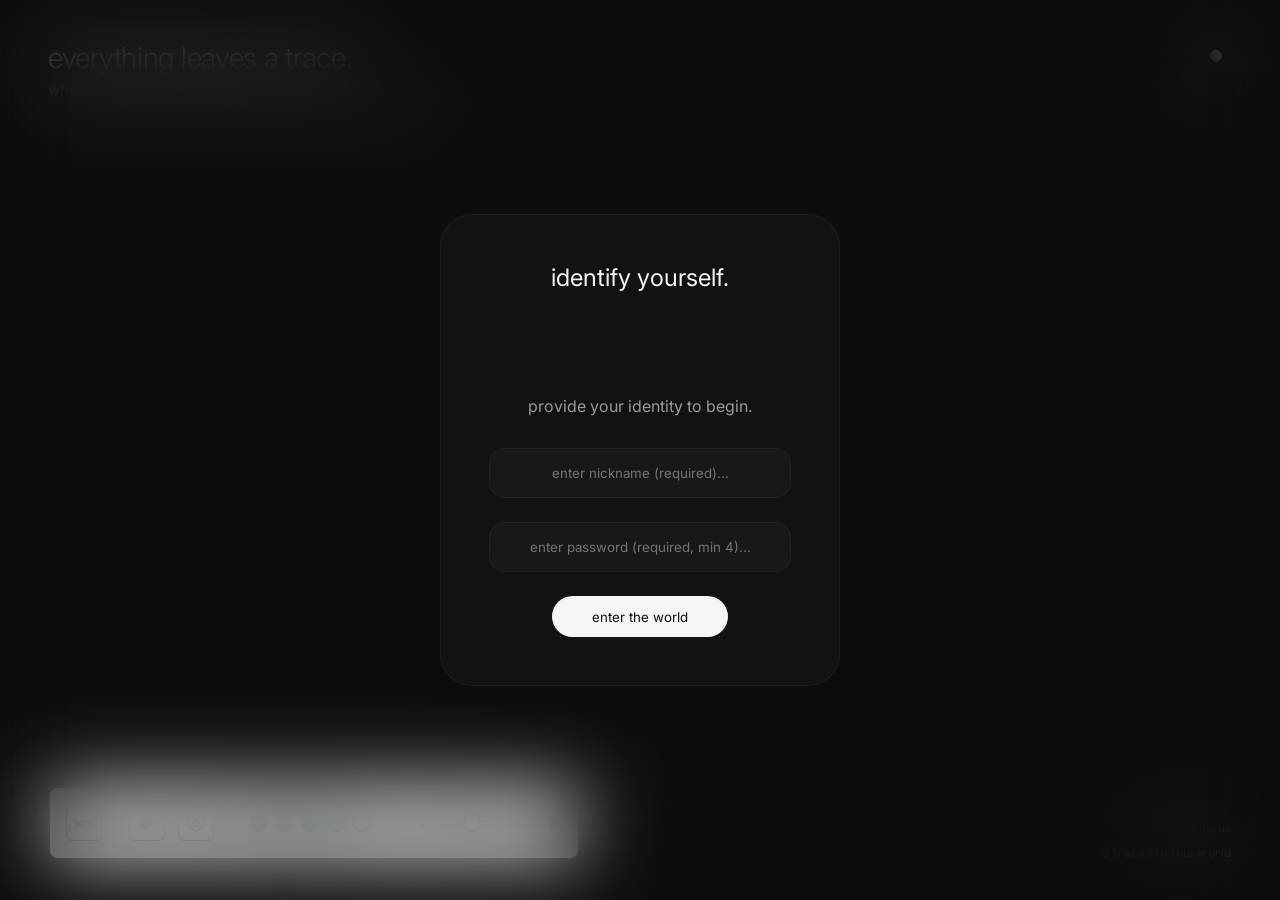
==== commit c97c28c6: "Add center view button and infinite canvas logic for localhost" ====
--- a/index.html
+++ b/index.html
@@ -76,6 +76,13 @@
                                 fill="#000" />
                         </svg>
                     </button>
+                    <button id="center-btn" class="tool-btn" title="center view">
+                        <svg viewBox="0 0 24 24">
+                            <circle cx="12" cy="12" r="3" fill="none" stroke="currentColor" stroke-width="2" />
+                            <circle cx="12" cy="12" r="8" fill="none" stroke="currentColor" stroke-width="1.5" />
+                            <path d="M12 2v2M12 20v2M2 12h2M20 12h2" stroke="currentColor" stroke-width="2" />
+                        </svg>
+                    </button>
                     <div class="tool-divider"></div>
                     <div class="color-palette">
                         <button class="color-btn" data-color="#2d3436" style="background:#2d3436"></button>
--- a/style.css
+++ b/style.css
@@ -328,10 +328,20 @@
 
 #trace-canvas {
     display: block;
-    /* Define world size (larger than viewport for scrollability) */
-    width: 3000px;
-    height: 3000px;
     background: transparent;
+}
+
+/* Localhost Infinite Canvas Overrides */
+body:has(#trace-canvas[width][height]) #trace-canvas {
+    /* If the width/height are set by JS, let them govern */
+}
+
+/* Ensure viewport doesn't clip when panning internally */
+#canvas-viewport {
+    width: 100%;
+    height: 100%;
+    overflow: hidden;
+    /* Disable CSS scrollbars for infinite mode */
 }
 
 #interface-overlay {
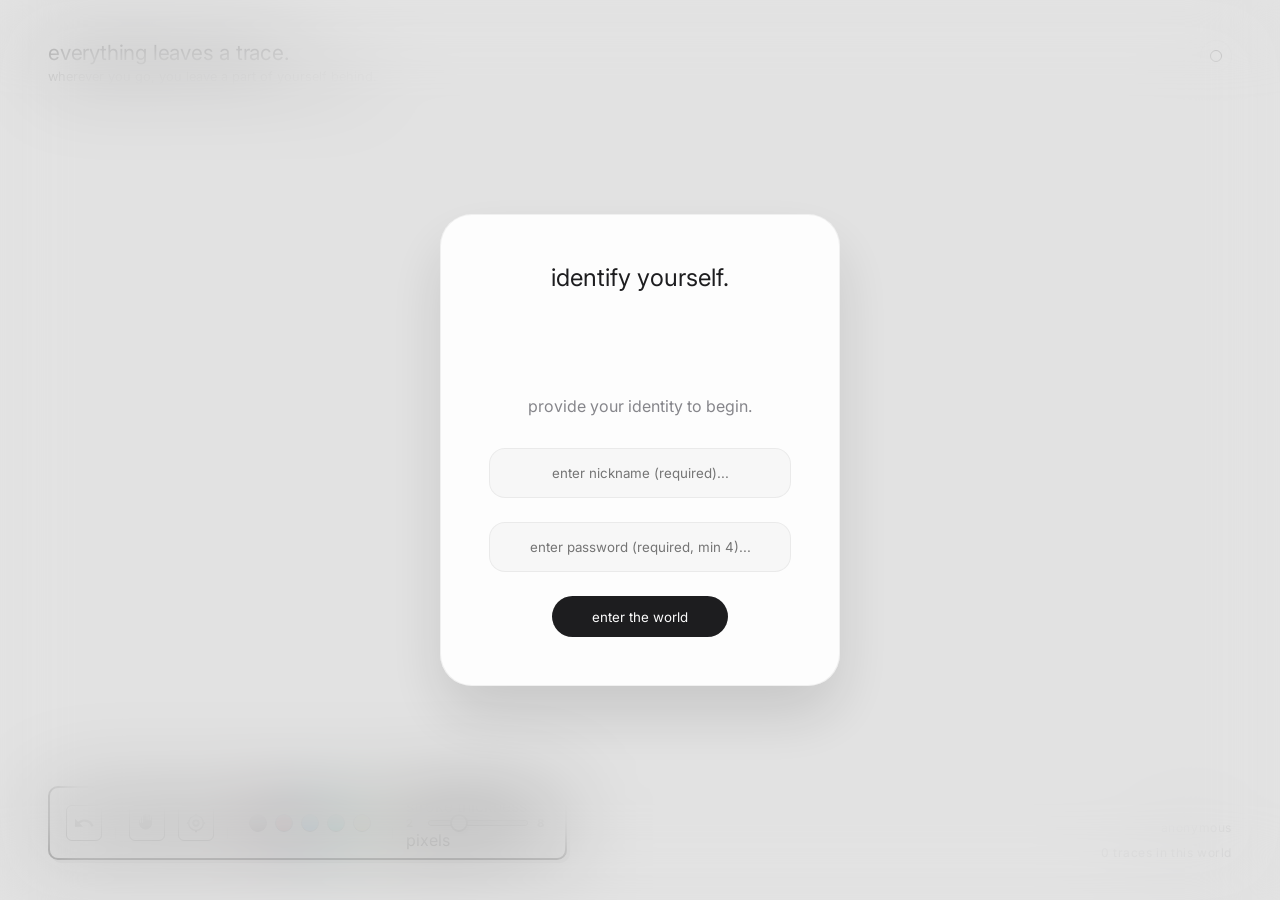
==== commit a1bb83b6: "Refactor: Unified 4-corner layout, secured admin panel, fixed mobile drawing, and enforced Light Mod" ====
--- a/index.html
+++ b/index.html
@@ -4,12 +4,12 @@
 <head>
     <meta charset="UTF-8">
     <meta name="viewport" content="width=device-width, initial-scale=1.0">
-    <title>leaving a trace | every step matters</title>
+    <title>leaving a trace</title>
     <script src="https://js.pusher.com/8.3.0/pusher.min.js"></script>
     <link rel="stylesheet" href="style.css">
 </head>
 
-<body data-theme="dark">
+<body data-theme="light">
     <!-- identity setup modal -->
     <div id="identity-modal" class="modal">
         <div class="modal-content">
@@ -92,7 +92,6 @@
                         <button class="color-btn" data-color="#fdcb6e" style="background:#fdcb6e"></button>
                     </div>
                     <input type="color" id="native-color-picker" value="#2d3436" style="display:none">
-                    <div id="color-preview" class="sketchy-preview"></div>
                     <div class="tool-divider"></div>
                     <div class="thickness-group">
                         <span class="thickness-label">stroke thickness</span>
--- a/style.css
+++ b/style.css
@@ -39,7 +39,7 @@
     background-image: url("https://images.unsplash.com/photo-1586075010633-247fe1bd693b?auto=format&fit=crop&q=80&w=2000");
     background-repeat: repeat;
     background-size: 1000px;
-    background-attachment: fixed;
+    background-position: 0 0;
 }
 
 [data-theme="dark"] body {
@@ -251,18 +251,17 @@
 }
 
 .philosophical-header h1 {
-    font-size: 1.8rem;
-    font-weight: 300;
+    font-size: 1.3rem;
+    /* Perfectly proportioned for mobile */
+    font-weight: 400;
     letter-spacing: -0.01em;
-    margin-bottom: 0.25rem;
+    margin-bottom: 0.2rem;
 }
 
 .philosophical-header p {
-    font-size: 0.95rem;
-    color: var(--text-secondary);
-    max-width: 400px;
+    font-size: 0.8rem;
     line-height: 1.4;
-    margin-bottom: 0.75rem;
+    opacity: 0.8;
 }
 
 .reset-link {
@@ -328,13 +327,14 @@
 
 #trace-canvas {
     display: block;
+    position: absolute;
+    top: 0;
+    left: 0;
     background: transparent;
 }
 
-/* Localhost Infinite Canvas Overrides */
-body:has(#trace-canvas[width][height]) #trace-canvas {
-    /* If the width/height are set by JS, let them govern */
-}
+/* Localhost Infinite Canvas Overrides: Handled by JS resize and panOffset */
+
 
 /* Ensure viewport doesn't clip when panning internally */
 #canvas-viewport {
@@ -578,14 +578,15 @@
     }
 
     .philosophical-header h1 {
-        font-size: 1.1rem;
+        font-size: 1.3rem;
         font-weight: 400;
-        letter-spacing: -0.02em;
+        letter-spacing: -0.01em;
+        margin-bottom: 0.2rem;
     }
 
     .philosophical-header p {
-        display: none;
-        /* Hide subtitle to save vertical space */
+        font-size: 0.85rem;
+        line-height: 1.4;
     }
 
     .top-right-controls {
@@ -598,12 +599,14 @@
     #interface-overlay {
         position: fixed;
         bottom: 1.5rem;
-        left: 50%;
-        transform: translateX(-50%);
-        /* Center the toolbar */
+        left: 1rem;
+        transform: none;
         z-index: 100;
-        width: 90%;
-        max-width: 400px;
+    }
+
+    .controls-container {
+        padding: 0.4rem;
+        gap: 0.4rem;
     }
 
     .sketchy-toolbar {
@@ -675,11 +678,12 @@
 
     #remote-cursors-layer,
     #trace-canvas {
-        /* Zoomed out for phone - keeping current logic but ensuring it fills well */
-        transform: scale(0.5);
-        transform-origin: top left;
-        width: 3000px;
-        height: 3000px;
+        /* Full-screen canvas for infinite world logic */
+        width: 100%;
+        height: 100%;
+        position: absolute;
+        top: 0;
+        left: 0;
     }
 
     #canvas-viewport {
@@ -705,9 +709,9 @@
     /* Show user info slightly differently if we want to keep it */
     body:not(.is-admin) footer {
         display: flex;
-        bottom: 5.5rem;
-        /* Above toolbar */
-        right: 1.5rem;
+        bottom: 1.5rem;
+        /* Corner alignment */
+        right: 1rem;
     }
 
     .user-info {
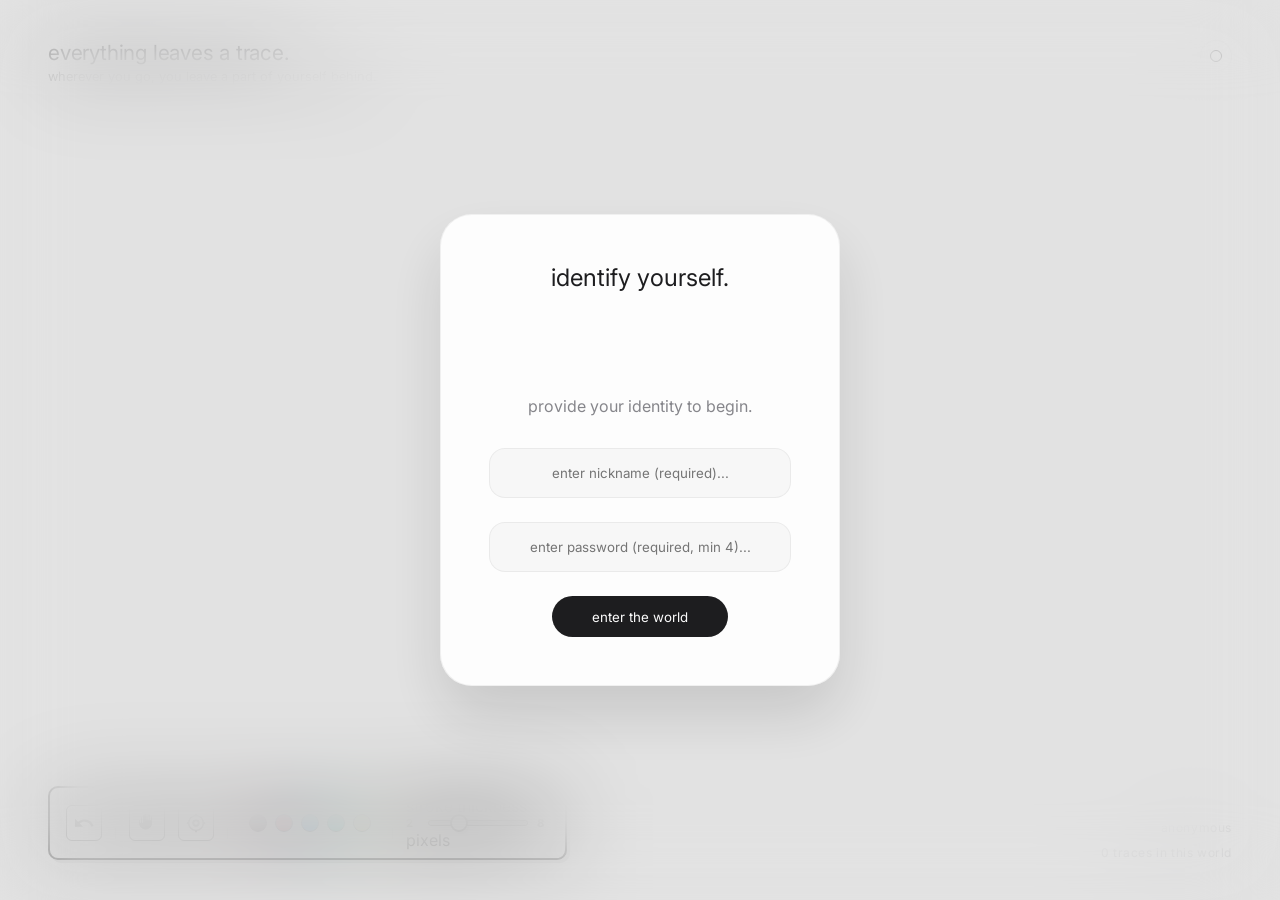
==== commit b34cb97f: "Fix: Resolved mobile drawing alignment and finalized 4-corner layout." ====
--- a/index.html
+++ b/index.html
@@ -3,7 +3,7 @@
 
 <head>
     <meta charset="UTF-8">
-    <meta name="viewport" content="width=device-width, initial-scale=1.0">
+    <meta name="viewport" content="width=device-width, initial-scale=1.0, maximum-scale=1.0, user-scalable=no">
     <title>leaving a trace</title>
     <script src="https://js.pusher.com/8.3.0/pusher.min.js"></script>
     <link rel="stylesheet" href="style.css">
--- a/style.css
+++ b/style.css
@@ -331,6 +331,8 @@
     top: 0;
     left: 0;
     background: transparent;
+    touch-action: none;
+    /* Critical: Stops mobile browser from hijacking drawing movements */
 }
 
 /* Localhost Infinite Canvas Overrides: Handled by JS resize and panOffset */
@@ -345,7 +347,8 @@
 }
 
 #interface-overlay {
-    position: absolute;
+    position: fixed;
+    /* Changed to fixed for corner locking */
     bottom: 2.5rem;
     left: 3rem;
     z-index: 20;
@@ -600,8 +603,7 @@
         position: fixed;
         bottom: 1.5rem;
         left: 1rem;
-        transform: none;
-        z-index: 100;
+        z-index: 1000;
     }
 
     .controls-container {
@@ -708,10 +710,12 @@
 
     /* Show user info slightly differently if we want to keep it */
     body:not(.is-admin) footer {
-        display: flex;
+        display: flex !important;
+        position: fixed;
         bottom: 1.5rem;
-        /* Corner alignment */
-        right: 1rem;
+        right: 1.5rem;
+        z-index: 1000;
+        pointer-events: none;
     }
 
     .user-info {
@@ -725,7 +729,12 @@
     }
 
     .stats {
-        display: none;
+        display: block !important;
+        opacity: 0.6;
+    }
+
+    .stats span {
+        font-weight: 600;
     }
 }
 
